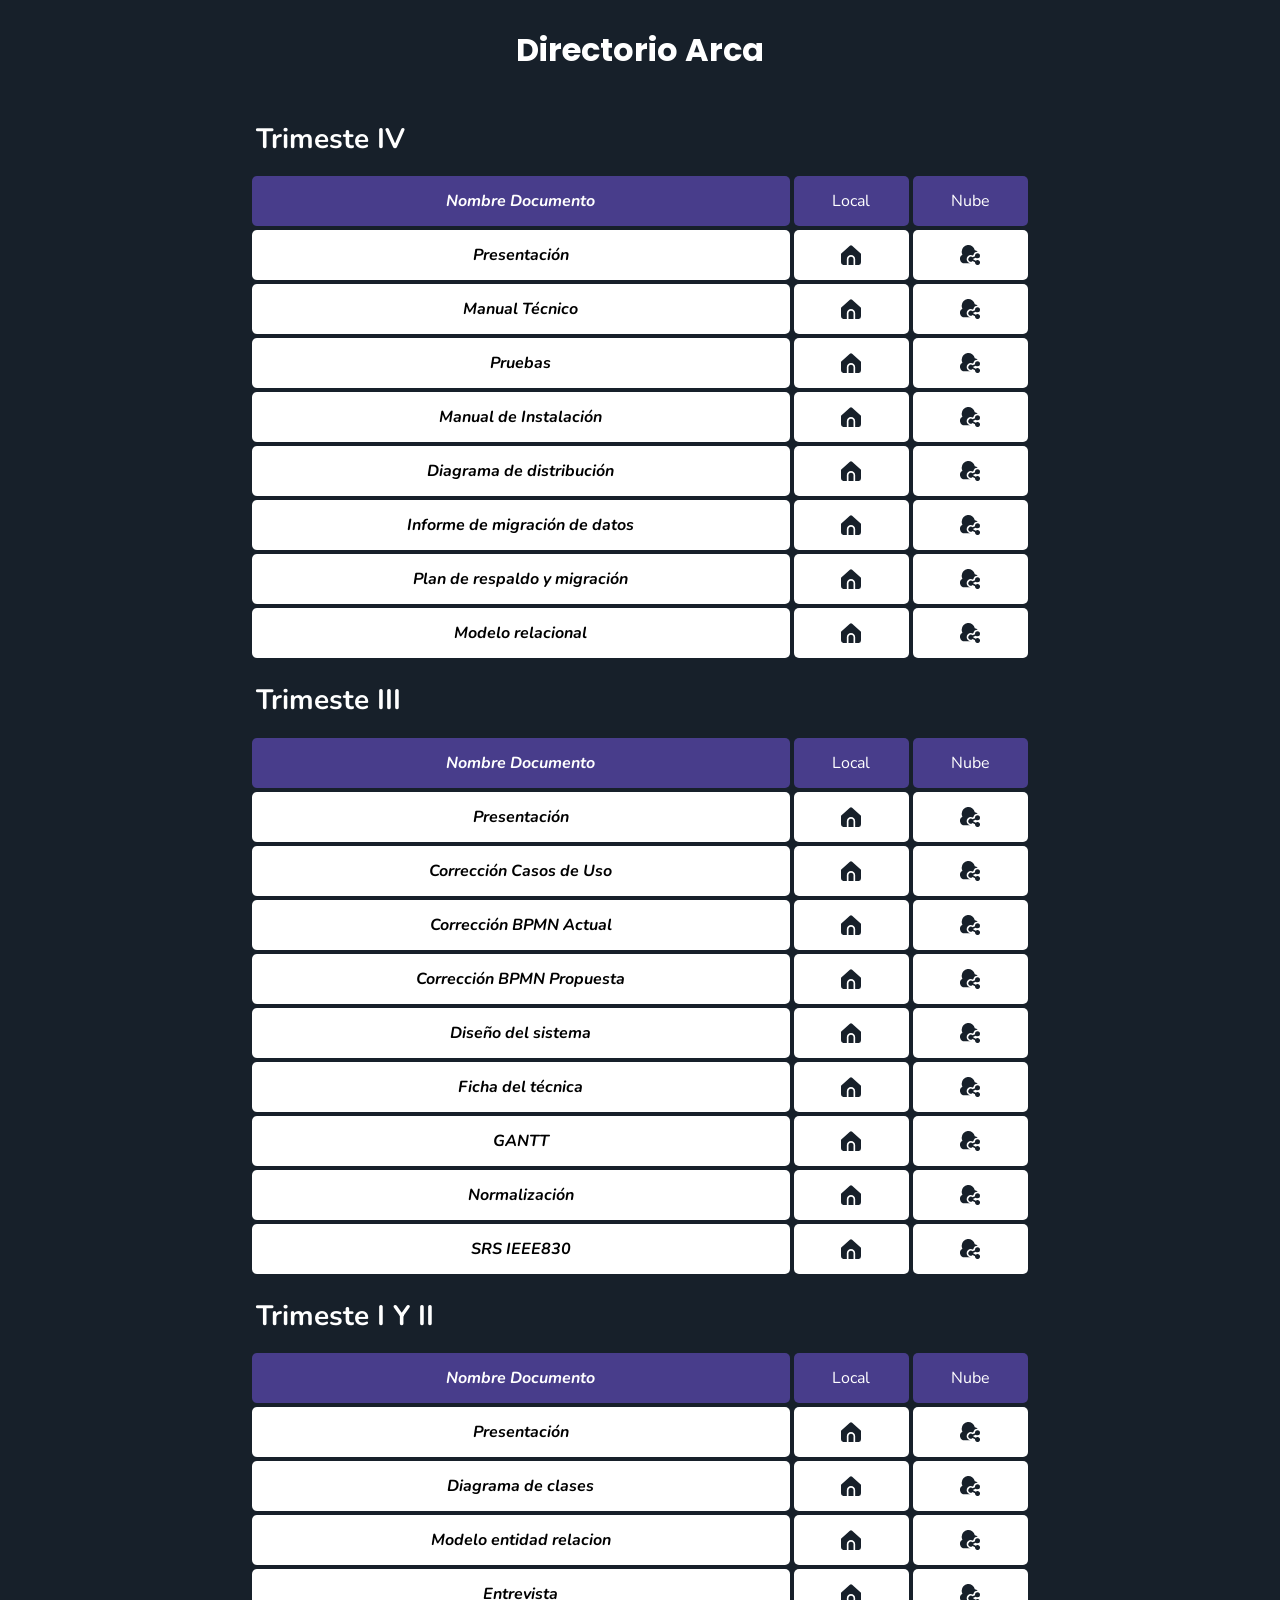
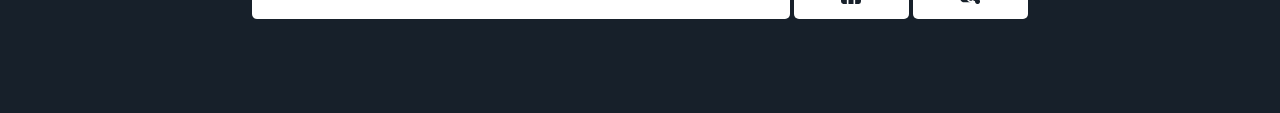
==== index.html @ 11977d2e "Docs: Update dir" ====
<!DOCTYPE html>
<html lang="en">
<head>
    <meta charset="UTF-8">
    <meta http-equiv="X-UA-Compatible" content="IE=edge">
    <meta name="viewport" content="width=device-width, initial-scale=1.0">
    <title>Directorio ARCA</title>
    <link rel="shortcut icon" href="./assets/icons/logo.svg">
    <link rel="stylesheet" href="./style.css">

</head>
<body>
    <div class="container">
        <div class="header-container">
            <h1>Directorio Arca</h1>
        </div>


        <div class="con-trim">
            <div class="trim">
                <h1>Trimeste IV</h1>
            </div>
            <div class="items-trim">
                <div class="clm clm-name clm-head">Nombre Documento</div>
                <div class="clm clm-head">Local</div>
                <div class="clm clm-head">Nube</div>
            </div>

            <div class="items-trim">
                <div class="clm clm-name">Presentación</div>
                <div class="clm"><a href="./TRIMESTRE IV/V1/"><img src="./assets/icons/home-free-icon-font.svg" alt=""></a></div>
                <div class="clm"><a href="https://soysena-my.sharepoint.com/:p:/g/personal/scastillo70_soy_sena_edu_co/Ef4_zzPftslGrGeQhT-5AwIB_WUQkB-AaieEQwfKEpgVeQ?e=gieUQ7"><img src="./assets/icons/cloud-share-free-icon-font.svg" alt=""></a></div>
            </div>
            <div class="items-trim">
                <div class="clm clm-name">Manual Técnico</div>
                <div class="clm"><a href="./TRIMESTRE IV/V1/Manual Tecnico/"><img src="./assets/icons/home-free-icon-font.svg" alt=""></a></div>
                <div class="clm"><a href="#"><img src="./assets/icons/cloud-share-free-icon-font.svg" alt=""></a></div>
            </div>

            <div class="items-trim">
                <div class="clm clm-name">Pruebas</div>
                <div class="clm"><a href="./TRIMESTRE IV/V1/Documentacion de pruebas/"><img src="./assets/icons/home-free-icon-font.svg" alt=""></a></div>
                <div class="clm"><a href="#"><img src="./assets/icons/cloud-share-free-icon-font.svg" alt=""></a></div>
            </div>
            <div class="items-trim">
                <div class="clm clm-name">Manual de Instalación</div>
                <div class="clm"><a href="./TRIMESTRE IV/V1/Manual de instalacion/"><img src="./assets/icons/home-free-icon-font.svg" alt=""></a></div>
                <div class="clm"><a href="#"><img src="./assets/icons/cloud-share-free-icon-font.svg" alt=""></a></div>
            </div>
            <div class="items-trim">
                <div class="clm clm-name">Diagrama de distribución</div>
                <div class="clm"><a href="./TRIMESTRE IV/V1/Diagrama de despliegue/Diagrama de Despliegue - Arca.png"><img src="./assets/icons/home-free-icon-font.svg" alt=""></a></div>
                <div class="clm"><a href="https://soysena-my.sharepoint.com/:i:/g/personal/scastillo70_soy_sena_edu_co/EasEk-1MgT1As5NLSpgWc0MB88BJkjg2AWITFsuegt9y7w?e=eJGAP4"><img src="./assets/icons/cloud-share-free-icon-font.svg" alt=""></a></div>
            </div>
            <div class="items-trim">
                <div class="clm clm-name">Informe de migración de datos</div>
                <div class="clm"><a href="./TRIMESTRE IV/V1/Informe de migración de datos/"><img src="./assets/icons/home-free-icon-font.svg" alt=""></a></div>
                <div class="clm"><a href="#"><img src="./assets/icons/cloud-share-free-icon-font.svg" alt=""></a></div>
            </div>
            <div class="items-trim">
                <div class="clm clm-name">Plan de respaldo y migración</div>
                <div class="clm"><a href="#"><img src="./assets/icons/home-free-icon-font.svg" alt=""></a></div>
                <div class="clm"><a href="#"><img src="./assets/icons/cloud-share-free-icon-font.svg" alt=""></a></div>
            </div>
            <div class="items-trim">
                <div class="clm clm-name">Modelo relacional</div>
                <div class="clm"><a href="./TRIMESTRE IV/V1/Modelo relacional/Modelo relacioanl.png"><img src="./assets/icons/home-free-icon-font.svg" alt=""></a></div>
                <div class="clm"><a href="https://soysena-my.sharepoint.com/:i:/g/personal/scastillo70_soy_sena_edu_co/ETn1WvtL-v5CoUAM6zYWv0YBDljS5ih_iilHDh47YvrL3g?e=dowM0V"><img src="./assets/icons/cloud-share-free-icon-font.svg" alt=""></a></div>
            </div>
        </div>

        <div class="con-trim">
            <div class="trim">
                <h1>Trimeste III</h1>
            </div>
            <div class="items-trim">
                <div class="clm clm-name clm-head">Nombre Documento</div>
                <div class="clm clm-head">Local</div>
                <div class="clm clm-head">Nube</div>
            </div>

            <div class="items-trim">
                <div class="clm clm-name">Presentación</div>
                <div class="clm"><a href="./TRIMESTRE III/V1/ARCA .pptx"><img src="./assets/icons/home-free-icon-font.svg" alt=""></a></div>
                <div class="clm"><a href="https://soysena-my.sharepoint.com/:p:/g/personal/scastillo70_soy_sena_edu_co/EQY0qR5fV0tMnbi30sNuJdkBGnOBPOOF6b6Abykdw3y0tA?e=QADHUf"><img src="./assets/icons/cloud-share-free-icon-font.svg" alt=""></a></div>
            </div>

            <div class="items-trim">
                <div class="clm clm-name">Corrección Casos de Uso</div>
                <div class="clm"><a href="./TRIMESTRE III/V1/CASOS DE USO/Use Cases.jpg"><img src="./assets/icons/home-free-icon-font.svg" alt=""></a></div>
                <div class="clm"><a href="https://soysena-my.sharepoint.com/:i:/g/personal/scastillo70_soy_sena_edu_co/EaGDiGxcY0ZCmDuCVdPp3aABu_cMbTqeU28BmtTe6KcCIg?e=BPiJS2"><img src="./assets/icons/cloud-share-free-icon-font.svg" alt=""></a></div>
            </div>
            

            <div class="items-trim">
                <div class="clm clm-name">Corrección BPMN Actual</div>
                <div class="clm"><a href="./TRIMESTRE III/V1/BPMN Actual - Propuesta/situacion actual.bpm"><img src="./assets/icons/home-free-icon-font.svg" alt=""></a></div>
                <div class="clm"><a href="https://soysena-my.sharepoint.com/:u:/g/personal/scastillo70_soy_sena_edu_co/ERJEGzmR-MhDsqIm8sRSPvsBmUeqxZN2GUWVckOAfkyikQ?e=T9gzT4"><img src="./assets/icons/cloud-share-free-icon-font.svg" alt=""></a></div>
            </div>

            <div class="items-trim">
                <div class="clm clm-name">Corrección BPMN Propuesta</div>
                <div class="clm"><a href="./TRIMESTRE III/V1/BPMN Actual - Propuesta/Nuevo Modelo.bpm"><img src="./assets/icons/home-free-icon-font.svg" alt=""></a></div>
                <div class="clm"><a href="https://soysena-my.sharepoint.com/:u:/g/personal/scastillo70_soy_sena_edu_co/EQ1fJ4hymcdCka2n4EcweNEB_Ce6lmb-Ce_5fKw2i-MDeA?e=ijHLC9"><img src="./assets/icons/cloud-share-free-icon-font.svg" alt=""></a></div>
            </div>

            <div class="items-trim">
                <div class="clm clm-name">Diseño del sistema</div>
                <div class="clm"><a href="./TRIMESTRE III/V1/Diseño del Sistema/"><img src="./assets/icons/home-free-icon-font.svg" alt=""></a></div>
                <div class="clm"><a href="https://soysena-my.sharepoint.com/:w:/g/personal/scastillo70_soy_sena_edu_co/EQ-9SJrgL49Jqeir2H7vpFoBwNY-q4UyMLed18mubriSMA?e=ryHzAP"><img src="./assets/icons/cloud-share-free-icon-font.svg" alt=""></a></div>
            </div>

            <div class="items-trim">
                <div class="clm clm-name">Ficha del técnica</div>
                <div class="clm"><a href="./TRIMESTRE III/V1/FICHA TECNICA/"><img src="./assets/icons/home-free-icon-font.svg" alt=""></a></div>
                <div class="clm"><a href="https://soysena-my.sharepoint.com/:w:/g/personal/scastillo70_soy_sena_edu_co/EYoJ6DhniXNAt8Yzx3McYH0BV92VeMky0rMYEa1qfQuy-w?e=7xewOv"><img src="./assets/icons/cloud-share-free-icon-font.svg" alt=""></a></div>
            </div>

            <div class="items-trim">
                <div class="clm clm-name">GANTT</div>
                <div class="clm"><a href="./TRIMESTRE III/V1/GANTT Maria/informe_recursos.pdf"><img src="./assets/icons/home-free-icon-font.svg" alt=""></a></div>
                <div class="clm"><a href="https://soysena-my.sharepoint.com/:b:/g/personal/scastillo70_soy_sena_edu_co/ETVTw0WmVhlErNwY5yOMn-4Bt4ciOec6MglUWyAEOHPUaw?e=hZtDkf"><img src="./assets/icons/cloud-share-free-icon-font.svg" alt=""></a></div>
            </div>

            <div class="items-trim">
                <div class="clm clm-name">Normalización</div>
                <div class="clm"><a href="./TRIMESTRE III/V1/Normalización/"><img src="./assets/icons/home-free-icon-font.svg" alt=""></a></div>
                <div class="clm"><a href="https://soysena-my.sharepoint.com/:x:/g/personal/scastillo70_soy_sena_edu_co/EVQprIBysO9CkKjVf2k1wigBtzB6ZMCaGfHjzLeU7avh7w?e=JOkByo"><img src="./assets/icons/cloud-share-free-icon-font.svg" alt=""></a></div>
            </div>

            <div class="items-trim">
                <div class="clm clm-name">SRS IEEE830</div>
                <div class="clm"><a href="./TRIMESTRE III/V1/SRS/"><img src="./assets/icons/home-free-icon-font.svg" alt=""></a></div>
                <div class="clm"><a href="https://soysena-my.sharepoint.com/:w:/g/personal/scastillo70_soy_sena_edu_co/EX0S5RHxUXBDg3uT6QZZ2eYBT-0gg0WAWi4Zl-VjTDkdJw?e=tHYaEV"><img src="./assets/icons/cloud-share-free-icon-font.svg" alt=""></a></div>
            </div>

        </div>

        <div class="con-trim">
            <div class="trim">
                <h1>Trimeste I Y II</h1>
            </div>
            <div class="items-trim">
                <div class="clm clm-name clm-head">Nombre Documento</div>
                <div class="clm clm-head">Local</div>
                <div class="clm clm-head">Nube</div>
            </div>

            <div class="items-trim">
                <div class="clm clm-name">Presentación</div>
                <div class="clm"><a href="./TRIMESTRE I Y II/Version 5/PROYECTO ARCA .pptx"><img src="./assets/icons/home-free-icon-font.svg" alt=""></a></div>
                <div class="clm"><a href="https://soysena-my.sharepoint.com/:p:/g/personal/scastillo70_soy_sena_edu_co/ETgzz8t6LuZMupgk-VsOadYBshf4HyfZKAn1XkBnCsyZHQ?e=kAK4Qq"><img src="./assets/icons/cloud-share-free-icon-font.svg" alt=""></a></div>
            </div>
            

            <div class="items-trim">
                <div class="clm clm-name">Diagrama de clases</div>
                <div class="clm"><a href="./TRIMESTRE I Y II/Version 5/Diagrama de clases/Diagrama de Clases.jpg"><img src="./assets/icons/home-free-icon-font.svg" alt=""></a></div>
                <div class="clm"><a href="https://soysena-my.sharepoint.com/:i:/g/personal/scastillo70_soy_sena_edu_co/EU8GrmKttlVEmuzlxHUYu6EBSjVOBtlAwTDNW4DWIV6qUw?e=JdZzOe"><img src="./assets/icons/cloud-share-free-icon-font.svg" alt=""></a></div>
            </div>

            <div class="items-trim">
                <div class="clm clm-name">Modelo entidad relacion</div>
                <div class="clm"><a href="./TRIMESTRE I Y II/Versión 4/MER Proyecto/arca.png"><img src="./assets/icons/home-free-icon-font.svg" alt=""></a></div>
                <div class="clm"><a href="https://soysena-my.sharepoint.com/:i:/g/personal/scastillo70_soy_sena_edu_co/EfVx4TfXJLVOsQ7ZUs9ffCcBubJ1xkWSRmHfjuYrLNJ6eA?e=CdgVhz"><img src="./assets/icons/cloud-share-free-icon-font.svg" alt=""></a></div>
            </div>

            <div class="items-trim">
                <div class="clm clm-name">Entrevista</div>
                <div class="clm"><a href="./TRIMESTRE I Y II/Versión 2/"><img src="./assets/icons/home-free-icon-font.svg" alt=""></a></div>
                <div class="clm"><a href="https://soysena-my.sharepoint.com/:w:/g/personal/scastillo70_soy_sena_edu_co/ET_vCEFz7OxDjjd1SB009TsBFSFYWy1xHpfkkX7BMoAoFw?e=zPRSRm"><img src="./assets/icons/cloud-share-free-icon-font.svg" alt=""></a></div>
            </div>
        </div>
</body>
</html>
---- style.css ----
@import url('https://fonts.googleapis.com/css2?family=Poppins:ital,wght@0,400;0,700;0,800;1,400;1,500&display=swap');
@import url('https://fonts.googleapis.com/css2?family=Nunito:ital,wght@0,300;0,400;0,700;1,400&display=swap');

body{
    margin: 0;
    padding: 0;
    overflow-x: hidden;
    background: #F4F6F7;
    background:#17202A;

    box-sizing: border-box;
}
:root{
    --main-color: #483D8B;
}

::-webkit-scrollbar{
    width: 7px;
    background: #473d8b17;
}
::-webkit-scrollbar-thumb{
    background: #483D8B;
    border-radius: 10px;
}

.container{
    display: grid;
    grid-template-columns: 60vw;
    justify-content: center;
    margin-bottom: 90px;
}

.header-container{
    text-align: center;
    display: grid;
    justify-content: center;
    align-items: center;
    padding: 5px;
}
.header-container h1{
    font-family: 'Poppins';
    color: white;
}

.trim{
    font-family: 'Nunito';
    font-weight: bolder;
    color: white;
    font-size: 14px;
}
.clm{
    font-family: 'Nunito';
    text-align: center;
    height: 100%;
    display: grid;
    justify-content: center;
    align-items: center;
    border-radius: 5px;
    background: white;
}
.clm-name{
    font-style: italic;
    font-weight: bold;
}
.items-trim{
    display: grid;
    grid-template-columns: 70% 15% 15%;
    grid-auto-rows: 50px;
    /* border: 3px solid black; */
    display: grid;
    justify-content: center;
    align-items: center;
    column-gap: 4px;
    margin-bottom: 4px;
}

.items-trim:nth-child(2){
    color: white;
    font-family: 'Poppins';
}
.clm-head{
    background: #483D8B;
}
.clm a{
    display: grid;
    justify-content: center;
    align-content: center;
    transition: all 0.6;
}
.clm a img{
    width: 20px;
}
a:hover{
    transform: scale(1.2);
}
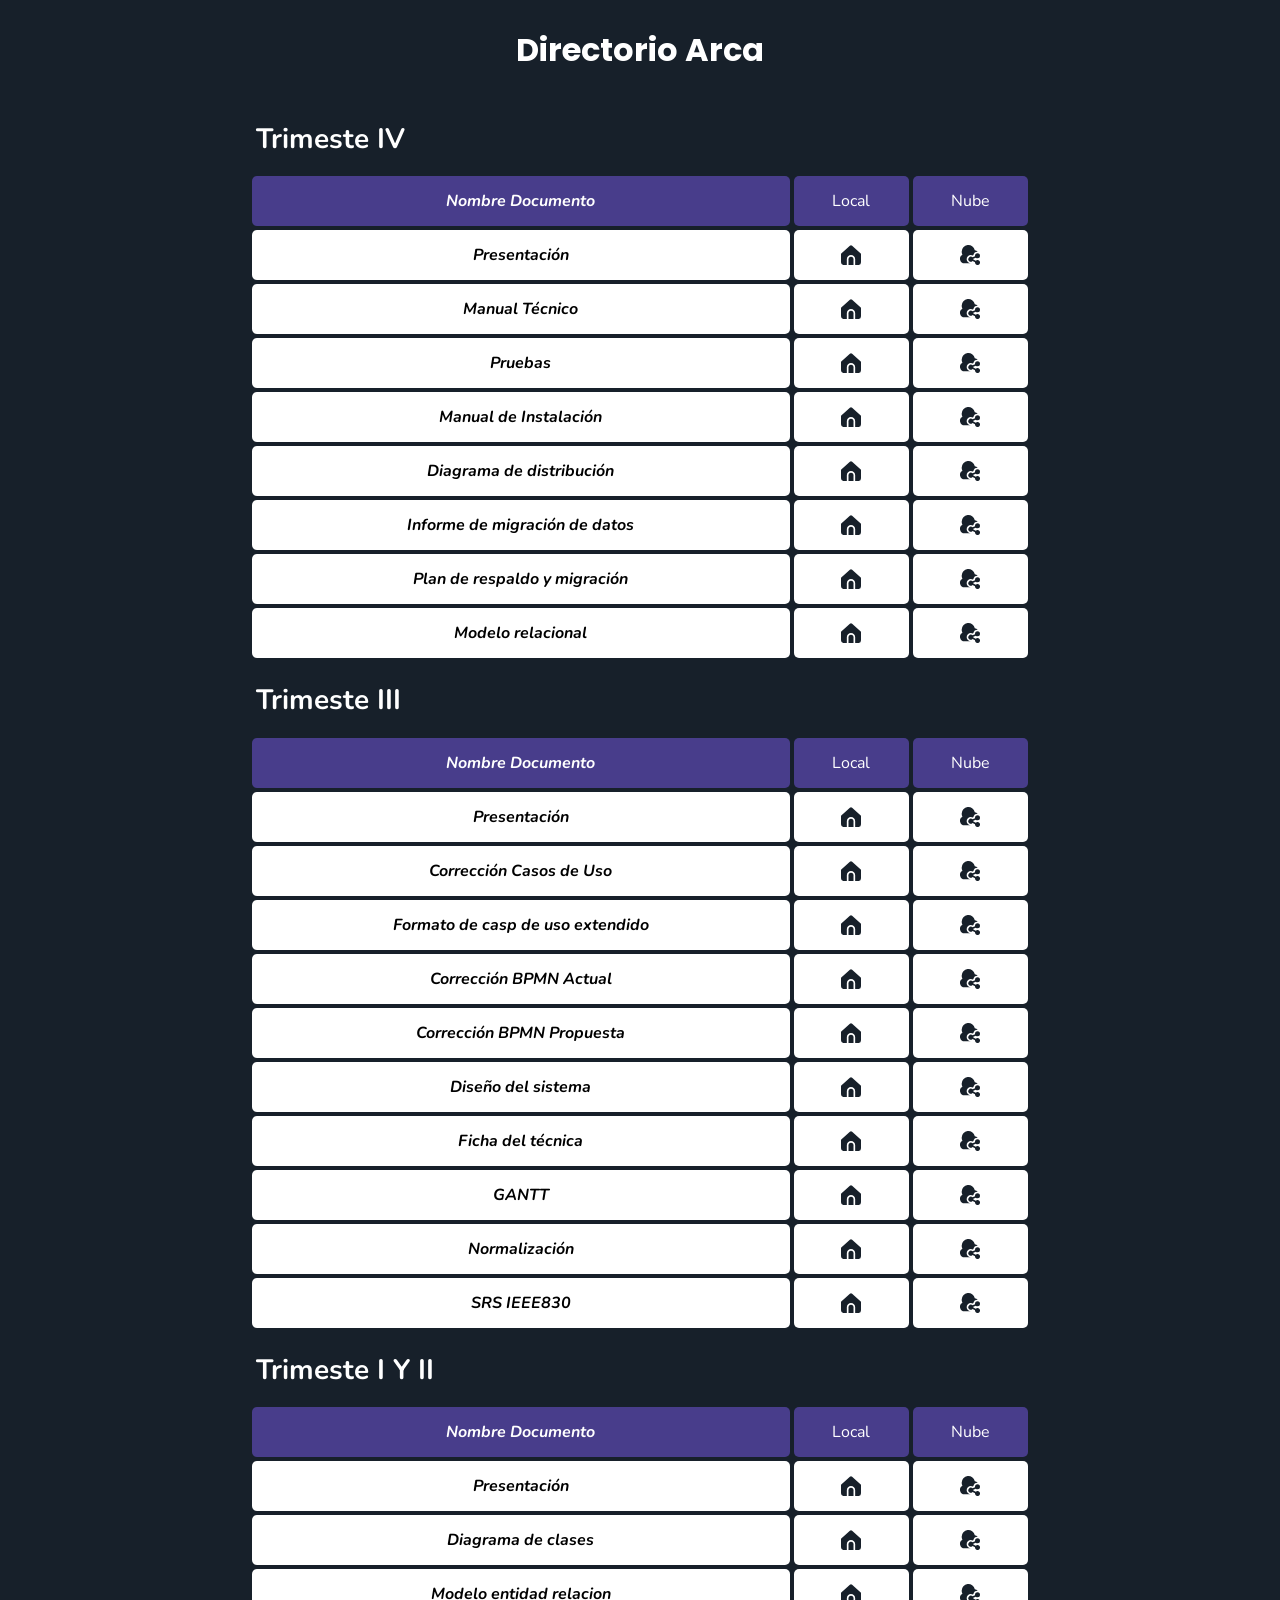
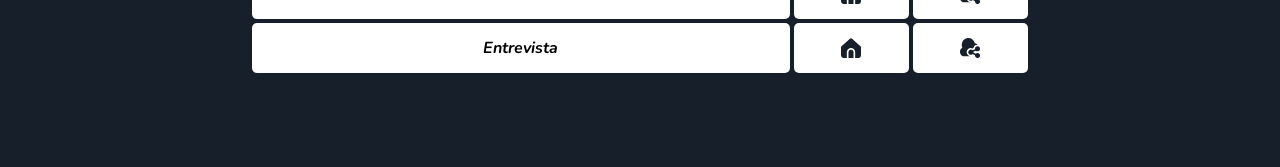
==== commit e68a8f74: "Docs: Update" ====
--- a/index.html
+++ b/index.html
@@ -28,8 +28,8 @@
 
             <div class="items-trim">
                 <div class="clm clm-name">Presentación</div>
-                <div class="clm"><a href="./TRIMESTRE IV/V1/"><img src="./assets/icons/home-free-icon-font.svg" alt=""></a></div>
-                <div class="clm"><a href="https://soysena-my.sharepoint.com/:p:/g/personal/scastillo70_soy_sena_edu_co/Ef4_zzPftslGrGeQhT-5AwIB_WUQkB-AaieEQwfKEpgVeQ?e=gieUQ7"><img src="./assets/icons/cloud-share-free-icon-font.svg" alt=""></a></div>
+                <div class="clm"><a href="./TRIMESTRE IV/V1/ARCA .pptx"><img src="./assets/icons/home-free-icon-font.svg" alt=""></a></div>
+                <div class="clm"><a href="https://soysena-my.sharepoint.com/:p:/g/personal/scastillo70_soy_sena_edu_co/Ef4_zzPftslGrGeQhT-5AwIB5nzuCG8YupoWQDm3FZbYTg?e=8kGQkD"><img src="./assets/icons/cloud-share-free-icon-font.svg" alt=""></a></div>
             </div>
             <div class="items-trim">
                 <div class="clm clm-name">Manual Técnico</div>
@@ -50,7 +50,7 @@
             <div class="items-trim">
                 <div class="clm clm-name">Diagrama de distribución</div>
                 <div class="clm"><a href="./TRIMESTRE IV/V1/Diagrama de despliegue/Diagrama de Despliegue - Arca.png"><img src="./assets/icons/home-free-icon-font.svg" alt=""></a></div>
-                <div class="clm"><a href="https://soysena-my.sharepoint.com/:i:/g/personal/scastillo70_soy_sena_edu_co/EasEk-1MgT1As5NLSpgWc0MB88BJkjg2AWITFsuegt9y7w?e=eJGAP4"><img src="./assets/icons/cloud-share-free-icon-font.svg" alt=""></a></div>
+                <div class="clm"><a href="https://soysena-my.sharepoint.com/:i:/g/personal/scastillo70_soy_sena_edu_co/EasEk-1MgT1As5NLSpgWc0MB7-wwpWLm0YmTejciuXZ0MA?e=0X7u8n"><img src="./assets/icons/cloud-share-free-icon-font.svg" alt=""></a></div>
             </div>
             <div class="items-trim">
                 <div class="clm clm-name">Informe de migración de datos</div>
@@ -65,7 +65,7 @@
             <div class="items-trim">
                 <div class="clm clm-name">Modelo relacional</div>
                 <div class="clm"><a href="./TRIMESTRE IV/V1/Modelo relacional/Modelo relacioanl.png"><img src="./assets/icons/home-free-icon-font.svg" alt=""></a></div>
-                <div class="clm"><a href="https://soysena-my.sharepoint.com/:i:/g/personal/scastillo70_soy_sena_edu_co/ETn1WvtL-v5CoUAM6zYWv0YBDljS5ih_iilHDh47YvrL3g?e=dowM0V"><img src="./assets/icons/cloud-share-free-icon-font.svg" alt=""></a></div>
+                <div class="clm"><a href="https://soysena-my.sharepoint.com/:i:/g/personal/scastillo70_soy_sena_edu_co/ETn1WvtL-v5CoUAM6zYWv0YB9vnOxzY-1cJ0q3oOFRtTRA?e=94jwS2"><img src="./assets/icons/cloud-share-free-icon-font.svg" alt=""></a></div>
             </div>
         </div>
 
@@ -82,56 +82,63 @@
             <div class="items-trim">
                 <div class="clm clm-name">Presentación</div>
                 <div class="clm"><a href="./TRIMESTRE III/V1/ARCA .pptx"><img src="./assets/icons/home-free-icon-font.svg" alt=""></a></div>
-                <div class="clm"><a href="https://soysena-my.sharepoint.com/:p:/g/personal/scastillo70_soy_sena_edu_co/EQY0qR5fV0tMnbi30sNuJdkBGnOBPOOF6b6Abykdw3y0tA?e=QADHUf"><img src="./assets/icons/cloud-share-free-icon-font.svg" alt=""></a></div>
+                <div class="clm"><a href="https://soysena-my.sharepoint.com/:p:/g/personal/scastillo70_soy_sena_edu_co/EQY0qR5fV0tMnbi30sNuJdkBSCAke4rT00XfNaoD_lWzTg?e=iBEv5M"><img src="./assets/icons/cloud-share-free-icon-font.svg" alt=""></a></div>
             </div>
 
             <div class="items-trim">
                 <div class="clm clm-name">Corrección Casos de Uso</div>
                 <div class="clm"><a href="./TRIMESTRE III/V1/CASOS DE USO/Use Cases.jpg"><img src="./assets/icons/home-free-icon-font.svg" alt=""></a></div>
-                <div class="clm"><a href="https://soysena-my.sharepoint.com/:i:/g/personal/scastillo70_soy_sena_edu_co/EaGDiGxcY0ZCmDuCVdPp3aABu_cMbTqeU28BmtTe6KcCIg?e=BPiJS2"><img src="./assets/icons/cloud-share-free-icon-font.svg" alt=""></a></div>
+                <div class="clm"><a href="https://soysena-my.sharepoint.com/:i:/g/personal/scastillo70_soy_sena_edu_co/EaGDiGxcY0ZCmDuCVdPp3aABL_YwxcQZ0X3tNlHH9UB19w?e=6EBxah"><img src="./assets/icons/cloud-share-free-icon-font.svg" alt=""></a></div>
+            </div>
+            
+
+            <div class="items-trim">
+                <div class="clm clm-name">Formato de casp de uso extendido</div>
+                <div class="clm"><a href="./TRIMESTRE III/V1/CASOS DE USO/Formato de Caso de Uso Extendido.pdf"><img src="./assets/icons/home-free-icon-font.svg" alt=""></a></div>
+                <div class="clm"><a href="https://soysena-my.sharepoint.com/:w:/g/personal/scastillo70_soy_sena_edu_co/EYXr9eZ2salAlxt1uH8_NX0BxM811Sh3-owMfgeQFCHTnQ?e=Ovxmea"><img src="./assets/icons/cloud-share-free-icon-font.svg" alt=""></a></div>
             </div>
             
 
             <div class="items-trim">
                 <div class="clm clm-name">Corrección BPMN Actual</div>
                 <div class="clm"><a href="./TRIMESTRE III/V1/BPMN Actual - Propuesta/situacion actual.bpm"><img src="./assets/icons/home-free-icon-font.svg" alt=""></a></div>
-                <div class="clm"><a href="https://soysena-my.sharepoint.com/:u:/g/personal/scastillo70_soy_sena_edu_co/ERJEGzmR-MhDsqIm8sRSPvsBmUeqxZN2GUWVckOAfkyikQ?e=T9gzT4"><img src="./assets/icons/cloud-share-free-icon-font.svg" alt=""></a></div>
+                <div class="clm"><a href="https://soysena-my.sharepoint.com/:u:/g/personal/scastillo70_soy_sena_edu_co/ERJEGzmR-MhDsqIm8sRSPvsBFD6Ig2Sy5MY7FgbP7tYIjw?e=4FJXaW"><img src="./assets/icons/cloud-share-free-icon-font.svg" alt=""></a></div>
             </div>
 
             <div class="items-trim">
                 <div class="clm clm-name">Corrección BPMN Propuesta</div>
                 <div class="clm"><a href="./TRIMESTRE III/V1/BPMN Actual - Propuesta/Nuevo Modelo.bpm"><img src="./assets/icons/home-free-icon-font.svg" alt=""></a></div>
-                <div class="clm"><a href="https://soysena-my.sharepoint.com/:u:/g/personal/scastillo70_soy_sena_edu_co/EQ1fJ4hymcdCka2n4EcweNEB_Ce6lmb-Ce_5fKw2i-MDeA?e=ijHLC9"><img src="./assets/icons/cloud-share-free-icon-font.svg" alt=""></a></div>
+                <div class="clm"><a href="https://soysena-my.sharepoint.com/:u:/g/personal/scastillo70_soy_sena_edu_co/EQ1fJ4hymcdCka2n4EcweNEBCfj2e7ysPH1N6FZrgcsiaQ?e=keFllO"><img src="./assets/icons/cloud-share-free-icon-font.svg" alt=""></a></div>
             </div>
 
             <div class="items-trim">
                 <div class="clm clm-name">Diseño del sistema</div>
-                <div class="clm"><a href="./TRIMESTRE III/V1/Diseño del Sistema/"><img src="./assets/icons/home-free-icon-font.svg" alt=""></a></div>
-                <div class="clm"><a href="https://soysena-my.sharepoint.com/:w:/g/personal/scastillo70_soy_sena_edu_co/EQ-9SJrgL49Jqeir2H7vpFoBwNY-q4UyMLed18mubriSMA?e=ryHzAP"><img src="./assets/icons/cloud-share-free-icon-font.svg" alt=""></a></div>
+                <div class="clm"><a href="./TRIMESTRE III/V1/Diseño del Sistema/diseñodelsistema.pdf"><img src="./assets/icons/home-free-icon-font.svg" alt=""></a></div>
+                <div class="clm"><a href="https://soysena-my.sharepoint.com/:w:/g/personal/scastillo70_soy_sena_edu_co/EQ-9SJrgL49Jqeir2H7vpFoBf0yEEP2rtCwKuZJAh6dBsg?e=ktFLxA"><img src="./assets/icons/cloud-share-free-icon-font.svg" alt=""></a></div>
             </div>
 
             <div class="items-trim">
                 <div class="clm clm-name">Ficha del técnica</div>
-                <div class="clm"><a href="./TRIMESTRE III/V1/FICHA TECNICA/"><img src="./assets/icons/home-free-icon-font.svg" alt=""></a></div>
-                <div class="clm"><a href="https://soysena-my.sharepoint.com/:w:/g/personal/scastillo70_soy_sena_edu_co/EYoJ6DhniXNAt8Yzx3McYH0BV92VeMky0rMYEa1qfQuy-w?e=7xewOv"><img src="./assets/icons/cloud-share-free-icon-font.svg" alt=""></a></div>
+                <div class="clm"><a href="./TRIMESTRE III/V1/FICHA TECNICA/FichaTecnica Investigación Tecnológica Proyecto.pdf"><img src="./assets/icons/home-free-icon-font.svg" alt=""></a></div>
+                <div class="clm"><a href="https://soysena-my.sharepoint.com/:w:/g/personal/scastillo70_soy_sena_edu_co/EYoJ6DhniXNAt8Yzx3McYH0B72iNLLxjyBodQjEdePYCTg?e=jbpa3J"><img src="./assets/icons/cloud-share-free-icon-font.svg" alt=""></a></div>
             </div>
 
             <div class="items-trim">
                 <div class="clm clm-name">GANTT</div>
                 <div class="clm"><a href="./TRIMESTRE III/V1/GANTT Maria/informe_recursos.pdf"><img src="./assets/icons/home-free-icon-font.svg" alt=""></a></div>
-                <div class="clm"><a href="https://soysena-my.sharepoint.com/:b:/g/personal/scastillo70_soy_sena_edu_co/ETVTw0WmVhlErNwY5yOMn-4Bt4ciOec6MglUWyAEOHPUaw?e=hZtDkf"><img src="./assets/icons/cloud-share-free-icon-font.svg" alt=""></a></div>
+                <div class="clm"><a href="https://soysena-my.sharepoint.com/:u:/g/personal/scastillo70_soy_sena_edu_co/EXV3Ocsld2BEkZxgIao8ETIBdzB5cm959aKjyCtLNbBWFg?e=V2zJXX"><img src="./assets/icons/cloud-share-free-icon-font.svg" alt=""></a></div>
             </div>
 
             <div class="items-trim">
                 <div class="clm clm-name">Normalización</div>
                 <div class="clm"><a href="./TRIMESTRE III/V1/Normalización/"><img src="./assets/icons/home-free-icon-font.svg" alt=""></a></div>
-                <div class="clm"><a href="https://soysena-my.sharepoint.com/:x:/g/personal/scastillo70_soy_sena_edu_co/EVQprIBysO9CkKjVf2k1wigBtzB6ZMCaGfHjzLeU7avh7w?e=JOkByo"><img src="./assets/icons/cloud-share-free-icon-font.svg" alt=""></a></div>
+                <div class="clm"><a href="https://soysena-my.sharepoint.com/:x:/g/personal/scastillo70_soy_sena_edu_co/EVQprIBysO9CkKjVf2k1wigBqyuetdeyHkvqsEPrvTan0Q?e=CKBHgu"><img src="./assets/icons/cloud-share-free-icon-font.svg" alt=""></a></div>
             </div>
 
             <div class="items-trim">
                 <div class="clm clm-name">SRS IEEE830</div>
-                <div class="clm"><a href="./TRIMESTRE III/V1/SRS/"><img src="./assets/icons/home-free-icon-font.svg" alt=""></a></div>
-                <div class="clm"><a href="https://soysena-my.sharepoint.com/:w:/g/personal/scastillo70_soy_sena_edu_co/EX0S5RHxUXBDg3uT6QZZ2eYBT-0gg0WAWi4Zl-VjTDkdJw?e=tHYaEV"><img src="./assets/icons/cloud-share-free-icon-font.svg" alt=""></a></div>
+                <div class="clm"><a href="./TRIMESTRE III/V1/SRS/SRS IEE830.pdf"><img src="./assets/icons/home-free-icon-font.svg" alt=""></a></div>
+                <div class="clm"><a href="https://soysena-my.sharepoint.com/:w:/g/personal/scastillo70_soy_sena_edu_co/EX0S5RHxUXBDg3uT6QZZ2eYBtO60lYlPPGrBKRpzP6f4IA?e=fdX5BV"><img src="./assets/icons/cloud-share-free-icon-font.svg" alt=""></a></div>
             </div>
 
         </div>
@@ -149,26 +156,26 @@
             <div class="items-trim">
                 <div class="clm clm-name">Presentación</div>
                 <div class="clm"><a href="./TRIMESTRE I Y II/Version 5/PROYECTO ARCA .pptx"><img src="./assets/icons/home-free-icon-font.svg" alt=""></a></div>
-                <div class="clm"><a href="https://soysena-my.sharepoint.com/:p:/g/personal/scastillo70_soy_sena_edu_co/ETgzz8t6LuZMupgk-VsOadYBshf4HyfZKAn1XkBnCsyZHQ?e=kAK4Qq"><img src="./assets/icons/cloud-share-free-icon-font.svg" alt=""></a></div>
+                <div class="clm"><a href="https://soysena-my.sharepoint.com/:p:/g/personal/scastillo70_soy_sena_edu_co/ETgzz8t6LuZMupgk-VsOadYBhZO12V_jOblRW_ypoJN7SQ?e=nLW14e"><img src="./assets/icons/cloud-share-free-icon-font.svg" alt=""></a></div>
             </div>
             
 
             <div class="items-trim">
                 <div class="clm clm-name">Diagrama de clases</div>
                 <div class="clm"><a href="./TRIMESTRE I Y II/Version 5/Diagrama de clases/Diagrama de Clases.jpg"><img src="./assets/icons/home-free-icon-font.svg" alt=""></a></div>
-                <div class="clm"><a href="https://soysena-my.sharepoint.com/:i:/g/personal/scastillo70_soy_sena_edu_co/EU8GrmKttlVEmuzlxHUYu6EBSjVOBtlAwTDNW4DWIV6qUw?e=JdZzOe"><img src="./assets/icons/cloud-share-free-icon-font.svg" alt=""></a></div>
+                <div class="clm"><a href="https://soysena-my.sharepoint.com/:i:/g/personal/scastillo70_soy_sena_edu_co/EU8GrmKttlVEmuzlxHUYu6EBVzM80Jr1DguoznZxCblDug?e=buLWSw"><img src="./assets/icons/cloud-share-free-icon-font.svg" alt=""></a></div>
             </div>
 
             <div class="items-trim">
                 <div class="clm clm-name">Modelo entidad relacion</div>
                 <div class="clm"><a href="./TRIMESTRE I Y II/Versión 4/MER Proyecto/arca.png"><img src="./assets/icons/home-free-icon-font.svg" alt=""></a></div>
-                <div class="clm"><a href="https://soysena-my.sharepoint.com/:i:/g/personal/scastillo70_soy_sena_edu_co/EfVx4TfXJLVOsQ7ZUs9ffCcBubJ1xkWSRmHfjuYrLNJ6eA?e=CdgVhz"><img src="./assets/icons/cloud-share-free-icon-font.svg" alt=""></a></div>
+                <div class="clm"><a href="https://soysena-my.sharepoint.com/:i:/g/personal/scastillo70_soy_sena_edu_co/EfVx4TfXJLVOsQ7ZUs9ffCcBbEE6BLxDorqjetc6EUjVsQ?e=xCdKbj"><img src="./assets/icons/cloud-share-free-icon-font.svg" alt=""></a></div>
             </div>
 
             <div class="items-trim">
                 <div class="clm clm-name">Entrevista</div>
-                <div class="clm"><a href="./TRIMESTRE I Y II/Versión 2/"><img src="./assets/icons/home-free-icon-font.svg" alt=""></a></div>
-                <div class="clm"><a href="https://soysena-my.sharepoint.com/:w:/g/personal/scastillo70_soy_sena_edu_co/ET_vCEFz7OxDjjd1SB009TsBFSFYWy1xHpfkkX7BMoAoFw?e=zPRSRm"><img src="./assets/icons/cloud-share-free-icon-font.svg" alt=""></a></div>
+                <div class="clm"><a href="./TRIMESTRE I Y II/Versión 2/Preguntas Entrevista.pdf"><img src="./assets/icons/home-free-icon-font.svg" alt=""></a></div>
+                <div class="clm"><a href="https://soysena-my.sharepoint.com/:w:/g/personal/scastillo70_soy_sena_edu_co/ET_vCEFz7OxDjjd1SB009TsBIruvntBaXKJo6NmOVbU6tQ?e=WxhYtT"><img src="./assets/icons/cloud-share-free-icon-font.svg" alt=""></a></div>
             </div>
         </div>
 </body>
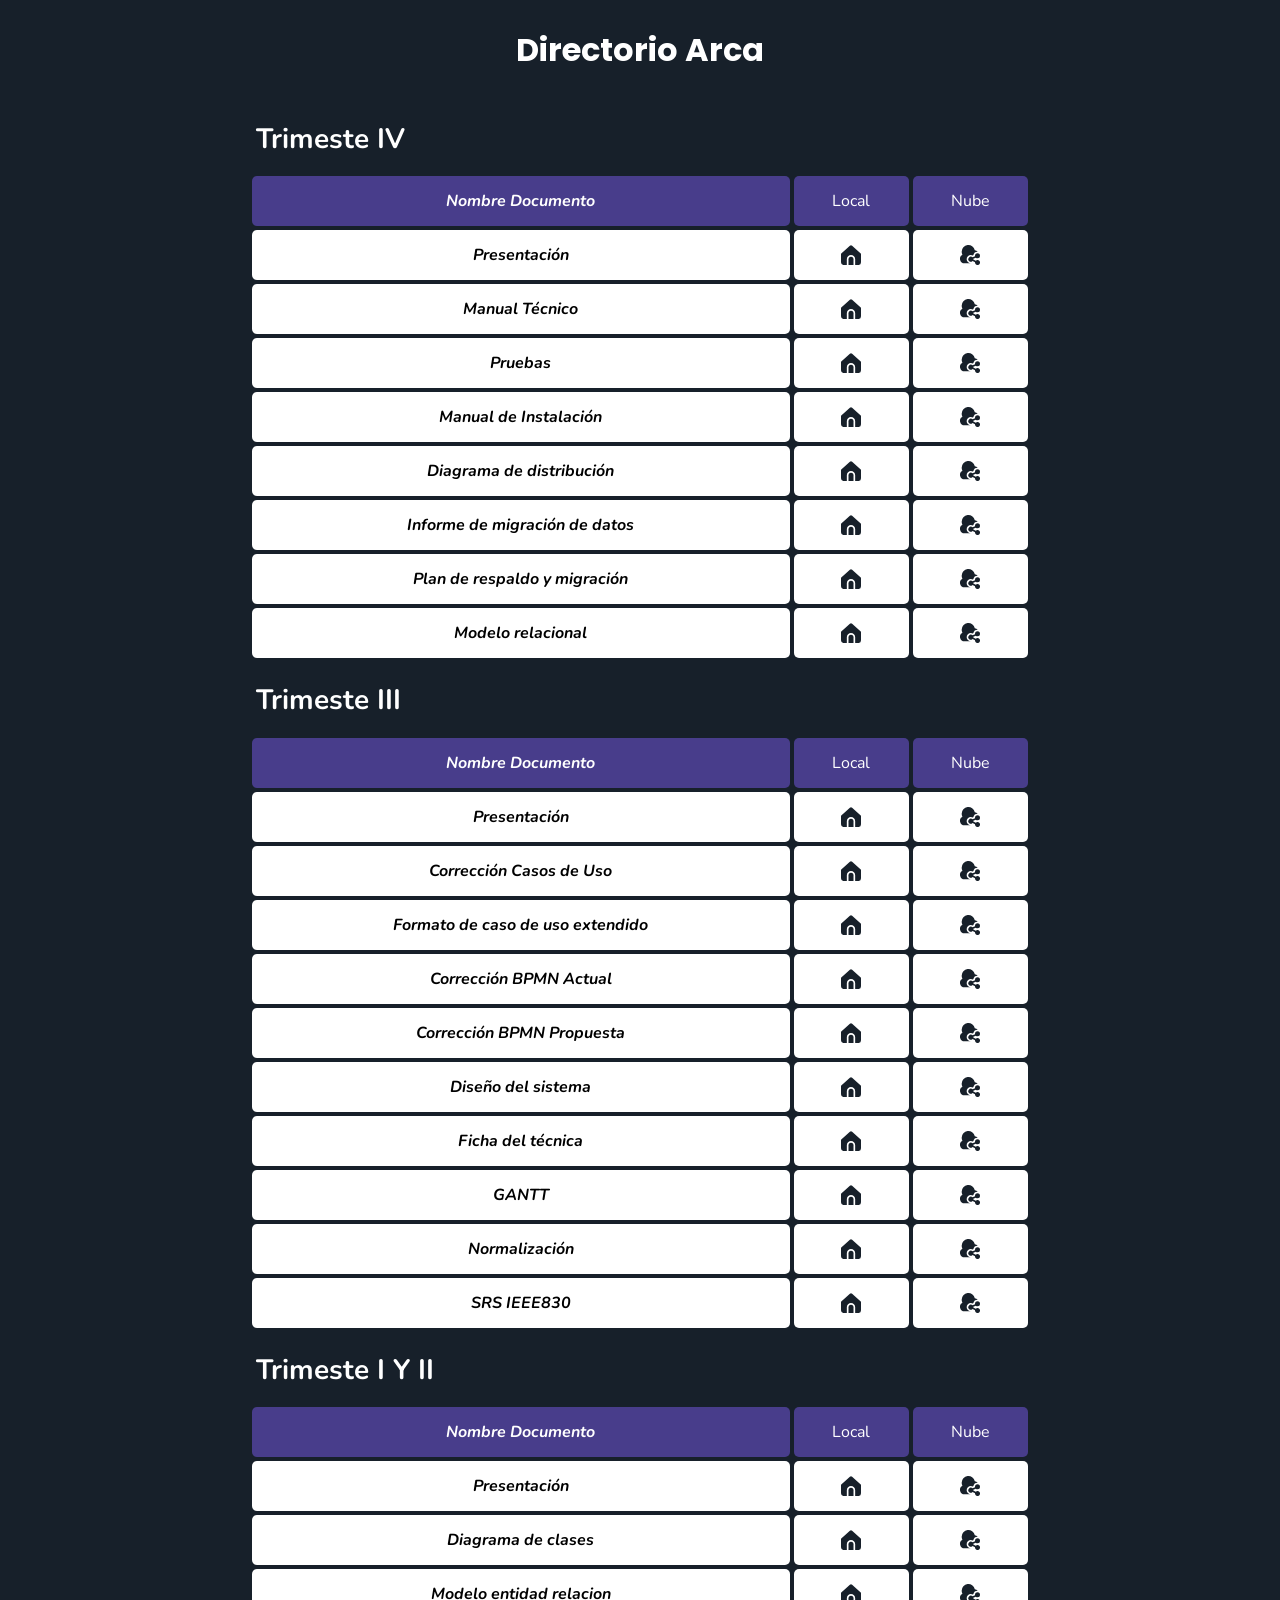
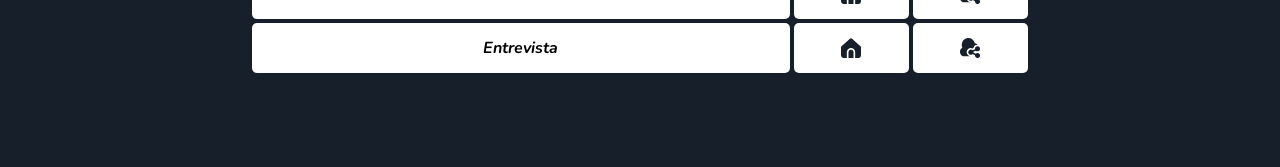
==== commit 6803083f: "Docs: Update index" ====
--- a/index.html
+++ b/index.html
@@ -93,7 +93,7 @@
             
 
             <div class="items-trim">
-                <div class="clm clm-name">Formato de casp de uso extendido</div>
+                <div class="clm clm-name">Formato de caso de uso extendido</div>
                 <div class="clm"><a href="./TRIMESTRE III/V1/CASOS DE USO/Formato de Caso de Uso Extendido.pdf"><img src="./assets/icons/home-free-icon-font.svg" alt=""></a></div>
                 <div class="clm"><a href="https://soysena-my.sharepoint.com/:w:/g/personal/scastillo70_soy_sena_edu_co/EYXr9eZ2salAlxt1uH8_NX0BxM811Sh3-owMfgeQFCHTnQ?e=Ovxmea"><img src="./assets/icons/cloud-share-free-icon-font.svg" alt=""></a></div>
             </div>
